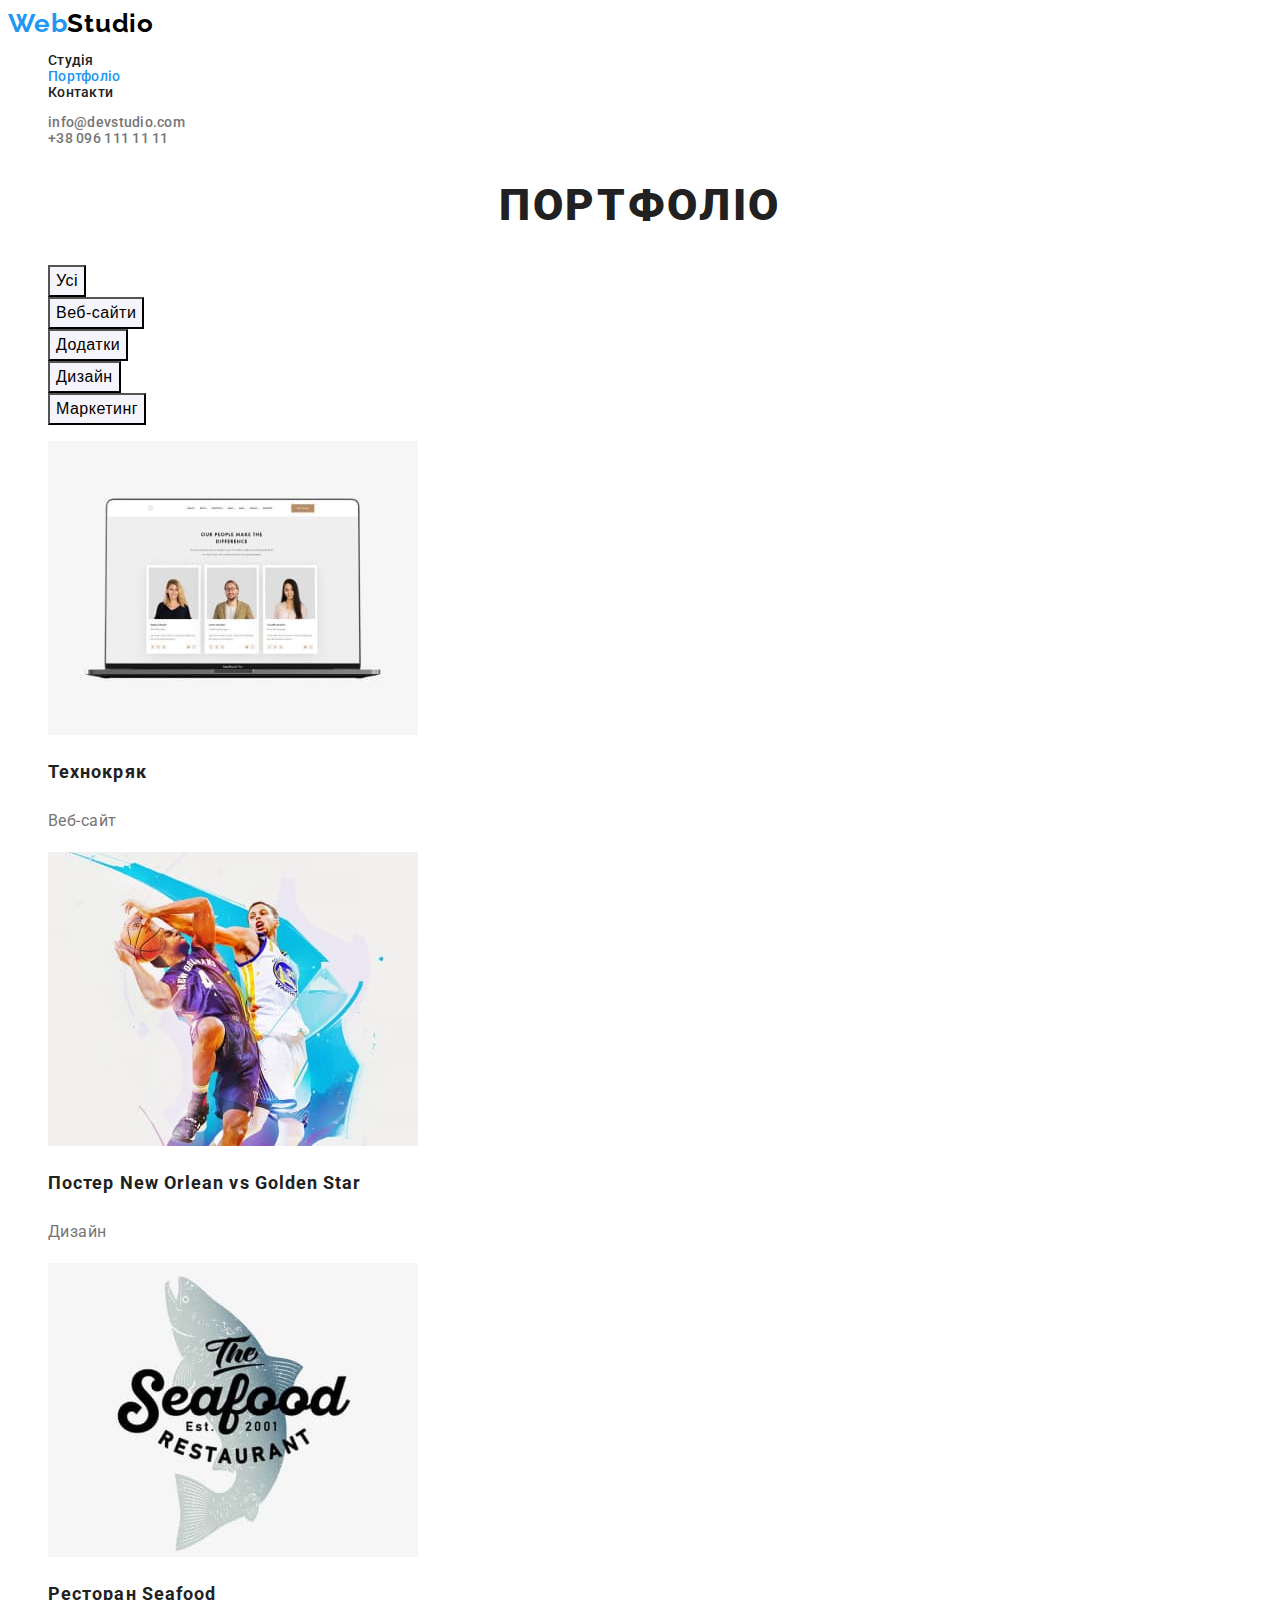
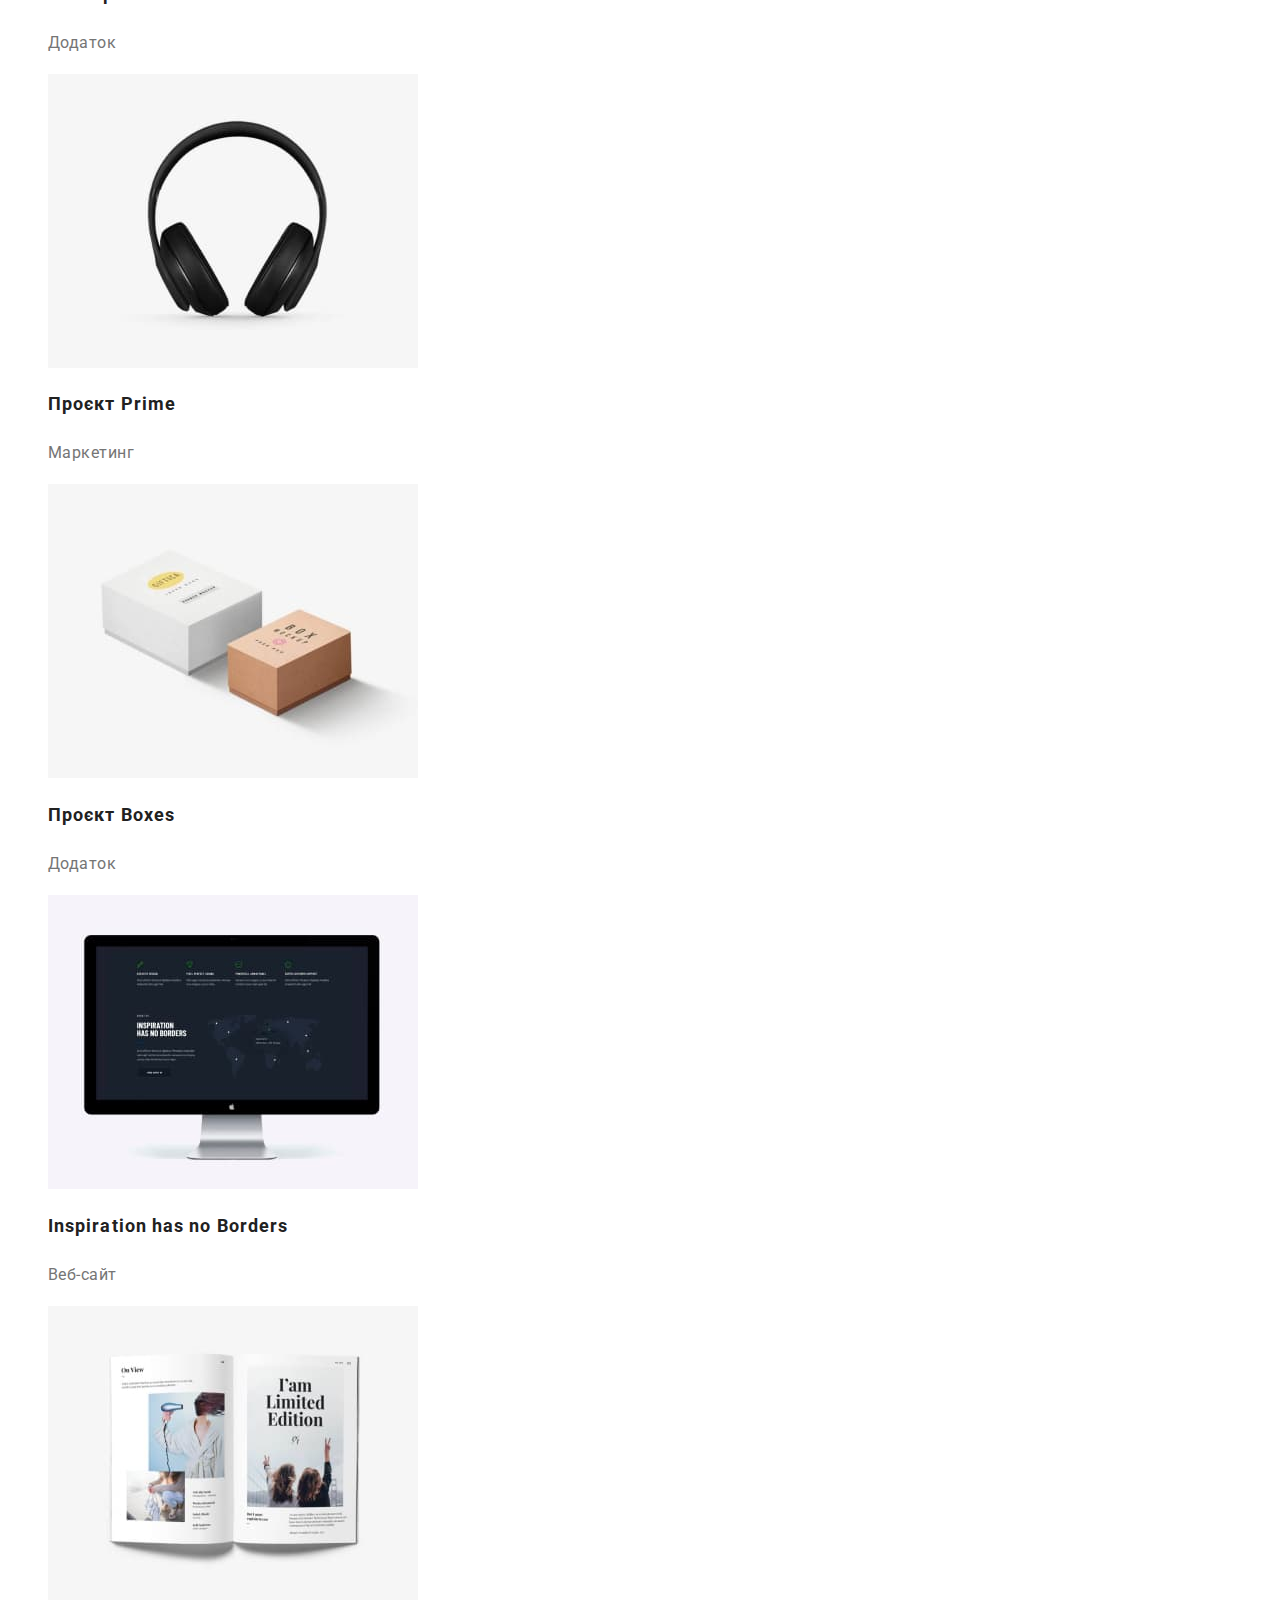
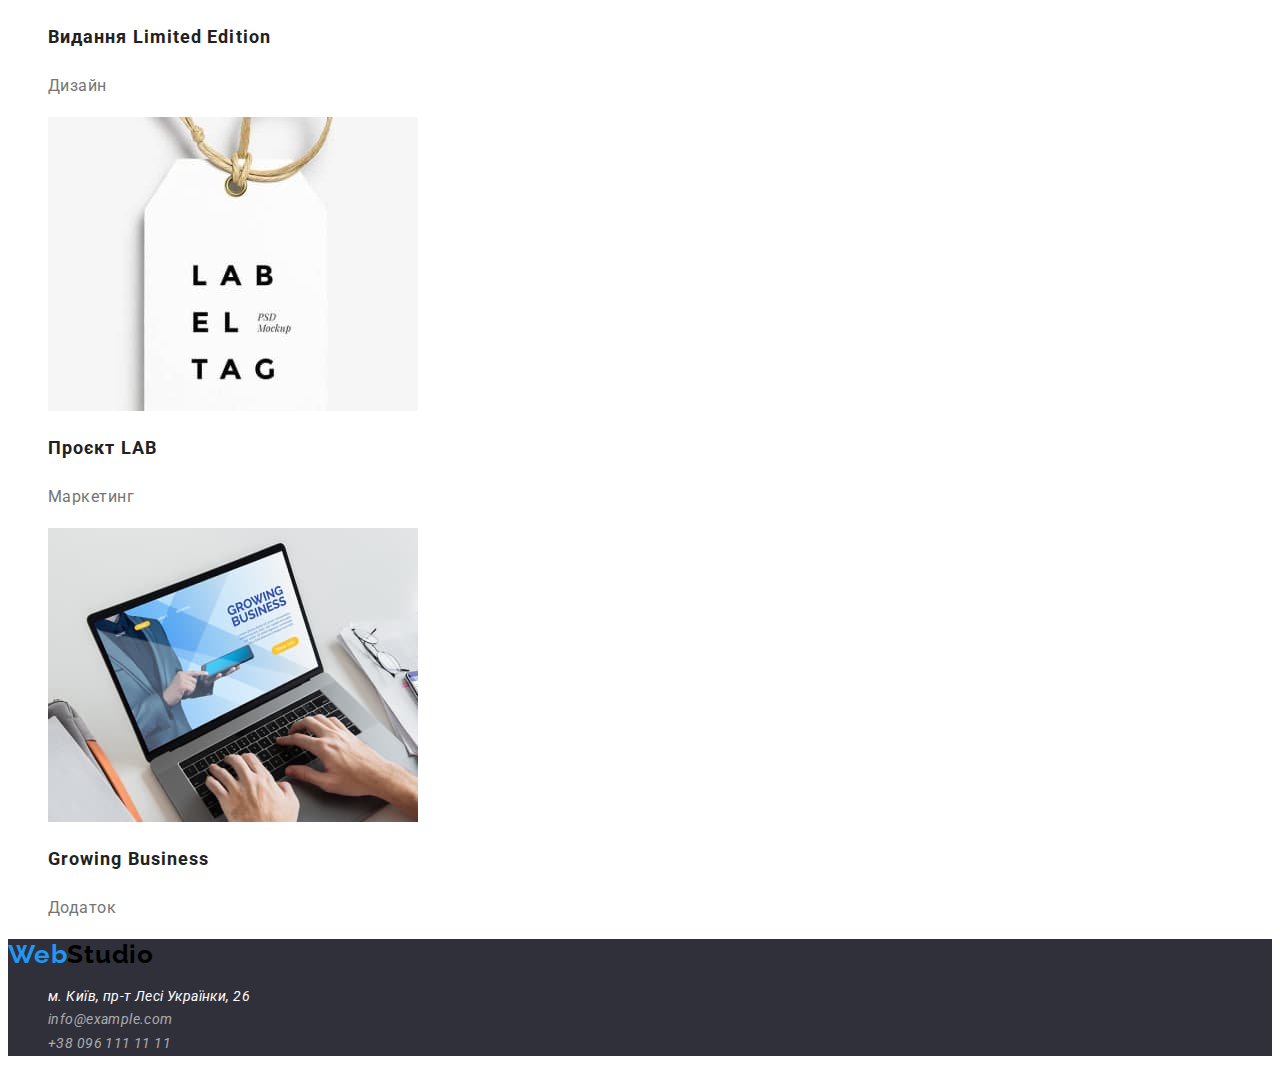
==== portfolio.html @ b2111d8b "update" ====
<!DOCTYPE html>
<html lang="en">

<head>
    <meta charset="UTF-8">
    <meta http-equiv="X-UA-Compatible" content="IE=edge">
    <meta name="viewport" content="width=device-width, initial-scale=1.0">
    <link rel="preconnect" href="https://fonts.googleapis.com">
    <link rel="preconnect" href="https://fonts.gstatic.com" crossorigin>
    <link
        href="https://fonts.googleapis.com/css2?family=Raleway:wght@700&family=Roboto:wght@400;500;700;900&display=swap"
        rel="stylesheet">
    <link rel="stylesheet" href="css/styles.css">
    <title>Document</title>
    <style>
        a {
            text-decoration: none;
        }
    </style>
</head>

<body>
    <header class="top">
        <a href="./index.html" class="logo-beginning">Web<span class="logo-continuation">Studio</span></a>

        <nav>
            <ul class="list">
                <li><a href="./index.html" class="link">Студія</a></li>
                <li><a href="./portfolio.html" class="link current">Портфоліо</a></li>
                <li><a href="" class="link">Контакти</a></li>
            </ul>
        </nav>
        <ul class="list">
            <li><a href="mailto:info@devstudio.com" class="head-email">info@devstudio.com</a></li>
            <li><a href="tel:+380961111111" class="head-phone">+38 096 111 11 11</a></li>
        </ul>
    </header>
    <main>
      <section>
        <h1 class="name-portfolio">Портфоліо</h1>
        <ul class="list">
            <li><button type="button" class="filter-button">Усі</button></li>
            <li><button type="button" class="filter-button">Веб-сайти</button></li>
            <li><button type="button" class="filter-button">Додатки</button></li>
            <li><button type="button" class="filter-button">Дизайн</button></li>
            <li><button type="button" class="filter-button">Маркетинг</button></li>
        </ul>
        <ul class="list">
            <li><a href="">
                    <img src="./images/portfolio1.jpg" alt="Site image" width="370">
                    <h2 class="project-name">Технокряк</h2>
                    <p class="project-type">Веб-сайт</p>
                </a>
            </li>
            <li><a href="">
                    <img src="./images/portfolio2.jpg" alt="Basketball game poster" width="370">
                    <h2 class="project-name">Постер New Orlean vs Golden Star</h2>
                    <p class="project-type">Дизайн</p>
                </a>
            </li>
            <li><a href="">
                    <img src="./images/portfolio3.jpg" alt="Restaurant logo" width="370">
                    <h2 class="project-name">Ресторан Seafood</h2>
                    <p class="project-type">Додаток</p>
                </a>
            </li>
            <li><a href="">
                    <img src="./images/portfolio4.jpg" alt="Image of headphones" width="370">
                    <h2 class="project-name">Проєкт Prime</h2>
                    <p class="project-type">Маркетинг</p>
                </a>
            </li>
            <li><a href="">
                    <img src="./images/portfolio5.jpg" alt="Images of boxes" width="370">
                    <h2 class="project-name">Проєкт Boxes</h2>
                    <p class="project-type">Додаток</p>
                </a>
            </li>
            <li><a href="">
                    <img src="./images/portfolio6.jpg" alt="Site image" width="370">
                    <h2 class="project-name">Inspiration has no Borders</h2>
                    <p class="project-type">Веб-сайт</p>
                </a>
            </li>
            <li><a href="">
                    <img src="./images/portfolio7.jpg" alt="Book image" width="370">
                    <h2 class="project-name">Видання Limited Edition</h2>
                    <p class="project-type">Дизайн</p>
                </a>
            </li>
            <li><a href="">
                    <img src="./images/portfolio8.jpg" alt="LAB project" width="370">
                    <h2 class="project-name">Проєкт LAB</h2>
                    <p class="project-type">Маркетинг</p>
                </a>
            </li>
            <li><a href="">
                    <img src="./images/portfolio9.jpg" alt="Image of a laptop with an app" width="370">
                    <h2 class="project-name">Growing Business</h2>
                    <p class="project-type">Додаток</p>
                </a>
            </li>
        </ul>
        </section>
    </main>
    <footer class="bottom">
        <a href="./index.html" class="logo-beginning">Web<span class="logo-continuation">Studio</span></a>
        <address>
            <ul class="list">
                <li><a href="https://www.google.com/maps/d/u/0/viewer?mid=10uSM3H-mIU3GznYo2szRIEphczw&hl=en_US&ll=50.42732700000001%2C30.538092&z=17"
                        target="_blank" rel="noopener noreferrer" class="location">м. Київ, пр-т Лесі Українки, 26</a>
                </li>
                <li><a href="mailto:info@example.com" class="foot-email">info@example.com</a></li>
                <li><a href="tel:+380961111111" class="foot-phone">+38 096 111 11 11</a></li>
            </ul>
        </address>
    </footer>
</body>

</html>
---- css/styles.css ----
:root {
    --primary-text-color: #212121;
    --title-text-color: #757575;
    --button-color: #FFFFFF;
    --accent-color: #2196F3;
    --contact-color: rgba(255, 255, 255, 0.6);
    --filter-color: #F5F4FA;
    --main-background: #2F303A;
    ;
    --hero-background: #F5F4FA;
}

body {
    font-family: "Roboto", sans-serif;
    background: #FFFFFF;
    color: var(--primary-text-color);
}

.list {
    list-style: none;
}

/* header */

.top {
    font-style: normal;
    font-weight: 500;
    font-size: 14px;
    line-height: 1.14;
    letter-spacing: 0.02em;
}

.logo-beginning {
    font-family: 'Raleway';
    font-style: normal;
    font-weight: 700;
    font-size: 26px;
    line-height: 1.19;
    letter-spacing: 0.03em;
    color: var(--accent-color);
}

.logo-continuation {
    font-family: 'Raleway';
    font-style: normal;
    font-weight: 700;
    font-size: 26px;
    line-height: 1.19;
    letter-spacing: 0.03em;
    color: #000000;
}

.link {
    color: var(--primary-text-color);
}

.top .link.current {
    color: var(--accent-color);
}

.link:hover,
.link:focus {
    color: var(--accent-color);
}

.head-email {
    color: var(--title-text-color);
}

.head-email:hover,
.head-email:focus {
    color: var(--accent-color);
}

.head-phone {
    color: var(--title-text-color);
}

.head-phone:hover,
.head-phone:focus {
    color: var(--accent-color);
}

/* main index */

.main-name {
    font-style: normal;
    font-weight: 900;
    font-size: 44px;
    line-height: 1.36;
    text-align: center;
    letter-spacing: 0.06em;
    text-transform: uppercase;
    color: var(--button-color);
}

.order-button {
    font-style: normal;
    font-weight: 700;
    font-size: 16px;
    line-height: 1.87;
    display: flex;
    align-items: center;
    text-align: center;
    letter-spacing: 0.06em;
    color: var(--button-color);
    cursor: pointer;
    background-color: var(--accent-color);
}

.order-button:hover,
.order-button:focus {
    color: var(--primary-text-color);
}

.secondary-name {
    font-style: normal;
    font-weight: 700;
    font-size: 36px;
    line-height: 1.16;
    text-align: center;
    letter-spacing: 0.03em;
}

.characteristic {
    font-style: normal;
    font-weight: 700;
    font-size: 14px;
    line-height: 1.14;
    letter-spacing: 0.03em;
    text-transform: uppercase;
}

.description {
    font-style: normal;
    font-weight: 400;
    font-size: 14px;
    line-height: 1.71;
    letter-spacing: 0.03em;
    color: var(--title-text-color);
}

.developer {
    font-style: normal;
    font-weight: 500;
    font-size: 16px;
    line-height: 1.18;
    text-align: center;
    letter-spacing: 0.03em;
}

.position {
    font-style: normal;
    font-weight: 400;
    font-size: 16px;
    line-height: 1.18;
    text-align: center;
    letter-spacing: 0.03em;
    color: var(--title-text-color);
}

/* main portfolio */

.name-portfolio {
    font-style: normal;
    font-weight: 900;
    font-size: 44px;
    line-height: 1.36;
    text-align: center;
    letter-spacing: 0.06em;
    text-transform: uppercase;
    color: var(--primary-text-color);
}

.filter-button {
    font-style: normal;
    font-weight: 500;
    font-size: 16px;
    line-height: 1.62;
    text-align: center;
    letter-spacing: 0.03em;
    cursor: pointer;
    background-color: var(--filter-color);
}

.filter-button:hover,
.filter-button:focus {
    color: var(--button-color);
    background-color: var(--accent-color);
}

.hero {
    background-color: var(--hero-background);
}

.project-name {
    font-style: normal;
    font-weight: 700;
    font-size: 18px;
    line-height: 2;
    letter-spacing: 0.06em;
    color: var(--primary-text-color);
}

.project-type {
    font-style: normal;
    font-weight: 400;
    font-size: 16px;
    line-height: 1.87;
    letter-spacing: 0.03em;
    color: var(--title-text-color);
}

/* footer */

.bottom {
    font-style: normal;
    font-weight: 400;
    font-size: 14px;
    line-height: 1.71;
    letter-spacing: 0.03em;
    background-color: var(--main-background);
}

.location {
    color: var(--button-color);
}

.location:hover,
.location:focus {
    color: var(--accent-color);
}

.foot-email {
    color: var(--contact-color);
}

.foot-email:hover,
.foot-email:focus {
    color: var(--accent-color);
}

.foot-phone {
    color: var(--contact-color);
}

.foot-phone:hover,
.foot-phone:focus {
    color: var(--accent-color);
}
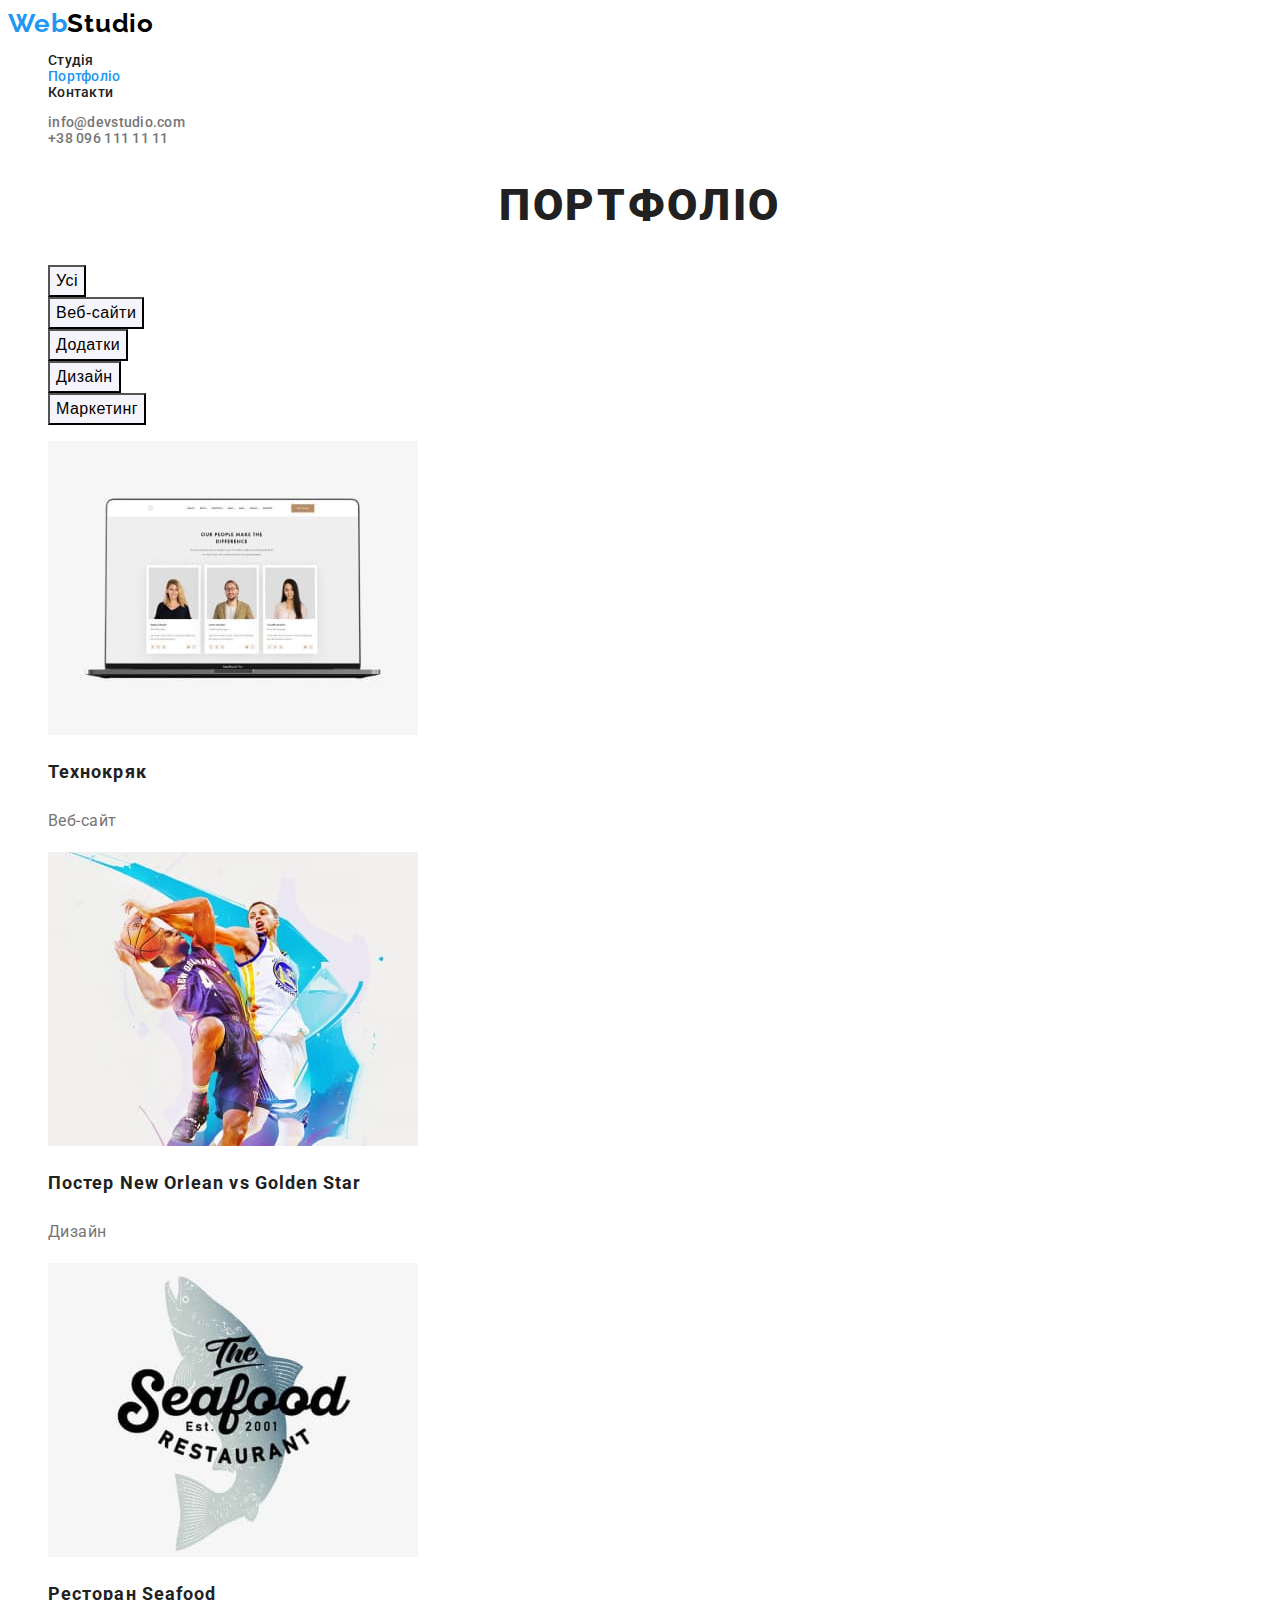
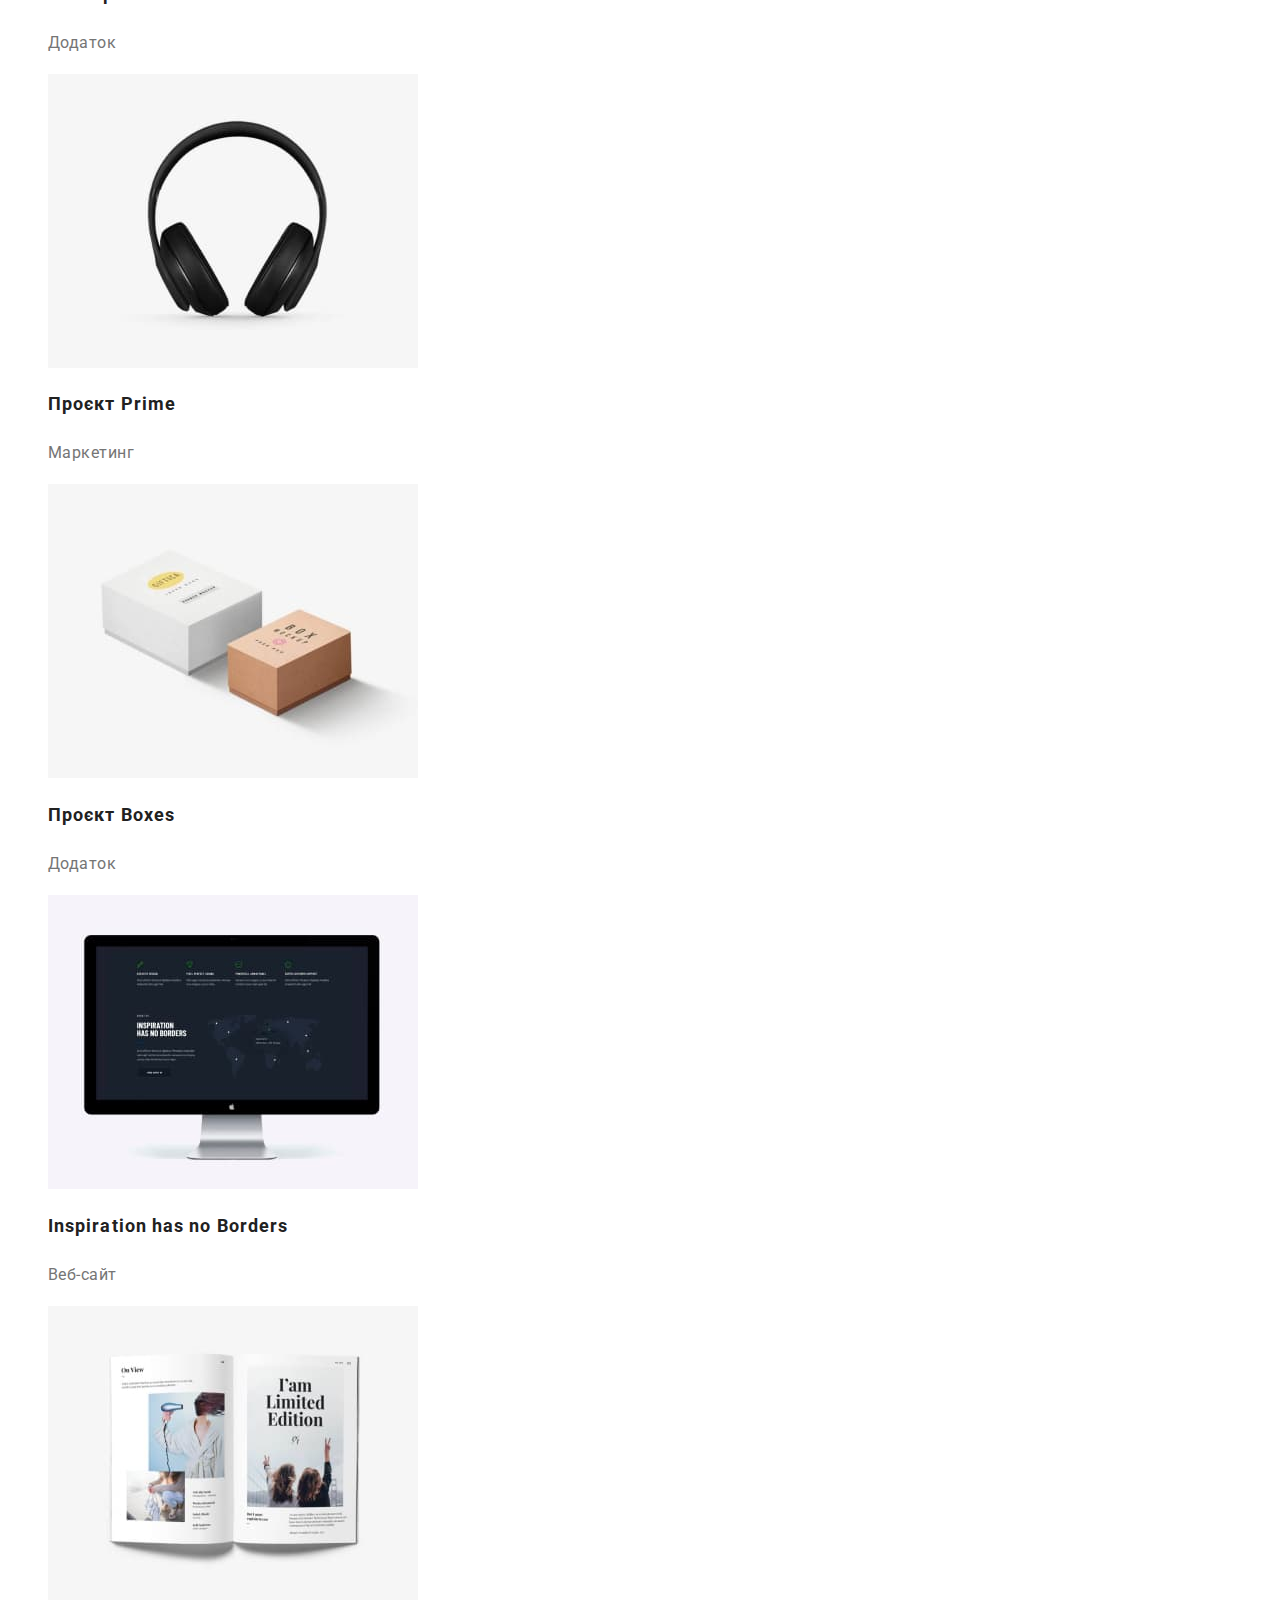
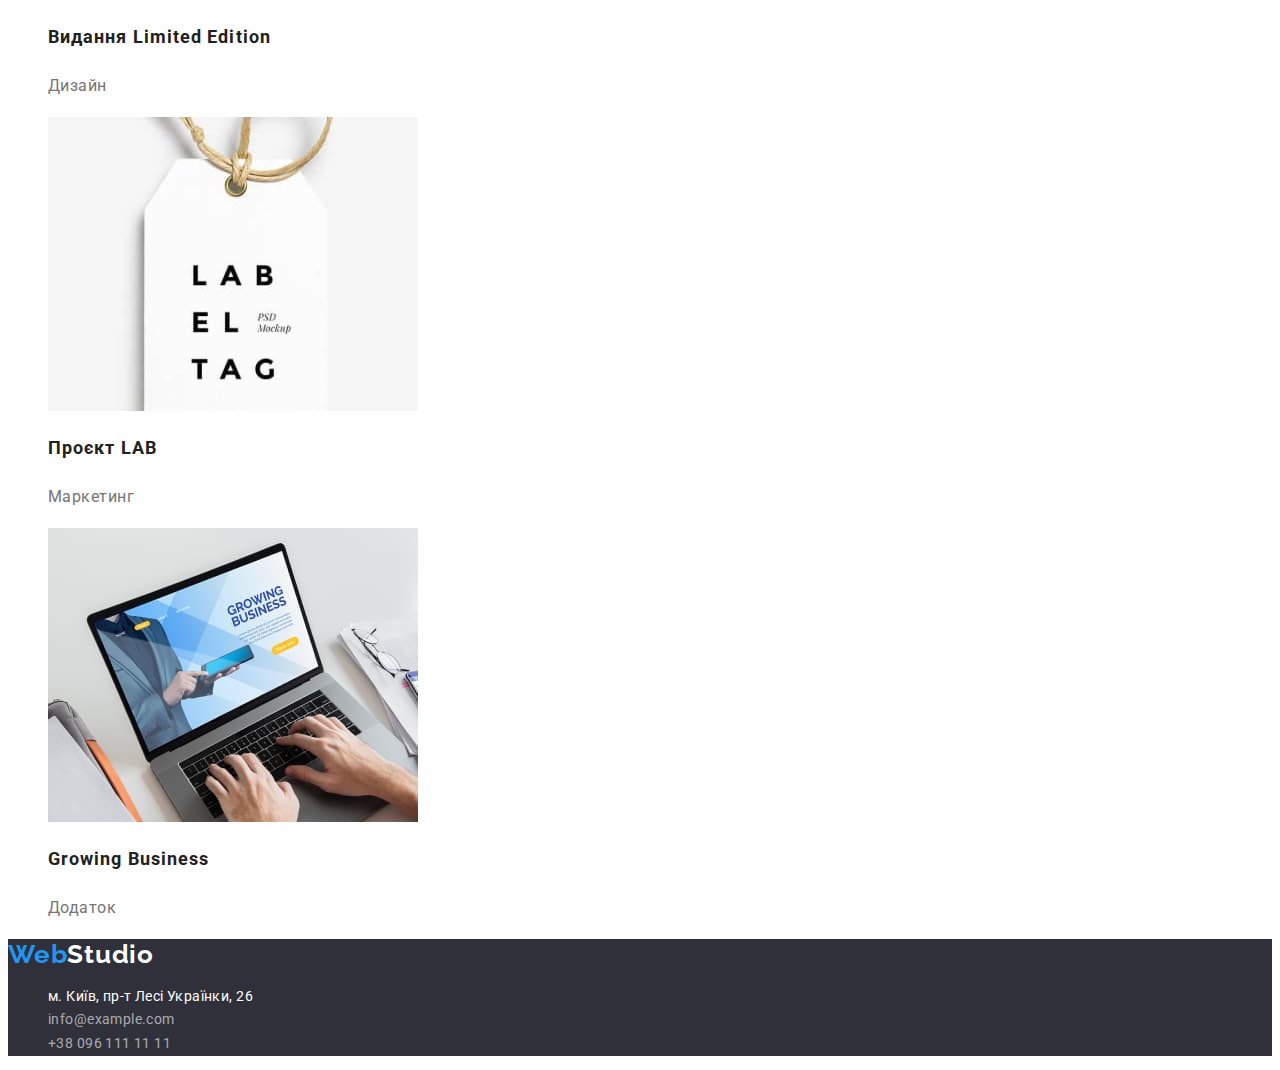
==== commit 8c935e55: "Update" ====
--- a/portfolio.html
+++ b/portfolio.html
@@ -36,76 +36,76 @@
         </ul>
     </header>
     <main>
-      <section>
-        <h1 class="name-portfolio">Портфоліо</h1>
-        <ul class="list">
-            <li><button type="button" class="filter-button">Усі</button></li>
-            <li><button type="button" class="filter-button">Веб-сайти</button></li>
-            <li><button type="button" class="filter-button">Додатки</button></li>
-            <li><button type="button" class="filter-button">Дизайн</button></li>
-            <li><button type="button" class="filter-button">Маркетинг</button></li>
-        </ul>
-        <ul class="list">
-            <li><a href="">
-                    <img src="./images/portfolio1.jpg" alt="Site image" width="370">
-                    <h2 class="project-name">Технокряк</h2>
-                    <p class="project-type">Веб-сайт</p>
-                </a>
-            </li>
-            <li><a href="">
-                    <img src="./images/portfolio2.jpg" alt="Basketball game poster" width="370">
-                    <h2 class="project-name">Постер New Orlean vs Golden Star</h2>
-                    <p class="project-type">Дизайн</p>
-                </a>
-            </li>
-            <li><a href="">
-                    <img src="./images/portfolio3.jpg" alt="Restaurant logo" width="370">
-                    <h2 class="project-name">Ресторан Seafood</h2>
-                    <p class="project-type">Додаток</p>
-                </a>
-            </li>
-            <li><a href="">
-                    <img src="./images/portfolio4.jpg" alt="Image of headphones" width="370">
-                    <h2 class="project-name">Проєкт Prime</h2>
-                    <p class="project-type">Маркетинг</p>
-                </a>
-            </li>
-            <li><a href="">
-                    <img src="./images/portfolio5.jpg" alt="Images of boxes" width="370">
-                    <h2 class="project-name">Проєкт Boxes</h2>
-                    <p class="project-type">Додаток</p>
-                </a>
-            </li>
-            <li><a href="">
-                    <img src="./images/portfolio6.jpg" alt="Site image" width="370">
-                    <h2 class="project-name">Inspiration has no Borders</h2>
-                    <p class="project-type">Веб-сайт</p>
-                </a>
-            </li>
-            <li><a href="">
-                    <img src="./images/portfolio7.jpg" alt="Book image" width="370">
-                    <h2 class="project-name">Видання Limited Edition</h2>
-                    <p class="project-type">Дизайн</p>
-                </a>
-            </li>
-            <li><a href="">
-                    <img src="./images/portfolio8.jpg" alt="LAB project" width="370">
-                    <h2 class="project-name">Проєкт LAB</h2>
-                    <p class="project-type">Маркетинг</p>
-                </a>
-            </li>
-            <li><a href="">
-                    <img src="./images/portfolio9.jpg" alt="Image of a laptop with an app" width="370">
-                    <h2 class="project-name">Growing Business</h2>
-                    <p class="project-type">Додаток</p>
-                </a>
-            </li>
-        </ul>
+        <section>
+            <h1 class="name-portfolio">Портфоліо</h1>
+            <ul class="list">
+                <li><button type="button" class="filter-button">Усі</button></li>
+                <li><button type="button" class="filter-button">Веб-сайти</button></li>
+                <li><button type="button" class="filter-button">Додатки</button></li>
+                <li><button type="button" class="filter-button">Дизайн</button></li>
+                <li><button type="button" class="filter-button">Маркетинг</button></li>
+            </ul>
+            <ul class="list">
+                <li><a href="">
+                        <img src="./images/portfolio1.jpg" alt="Site image" width="370">
+                        <h2 class="project-name">Технокряк</h2>
+                        <p class="project-type">Веб-сайт</p>
+                    </a>
+                </li>
+                <li><a href="">
+                        <img src="./images/portfolio2.jpg" alt="Basketball game poster" width="370">
+                        <h2 class="project-name">Постер New Orlean vs Golden Star</h2>
+                        <p class="project-type">Дизайн</p>
+                    </a>
+                </li>
+                <li><a href="">
+                        <img src="./images/portfolio3.jpg" alt="Restaurant logo" width="370">
+                        <h2 class="project-name">Ресторан Seafood</h2>
+                        <p class="project-type">Додаток</p>
+                    </a>
+                </li>
+                <li><a href="">
+                        <img src="./images/portfolio4.jpg" alt="Image of headphones" width="370">
+                        <h2 class="project-name">Проєкт Prime</h2>
+                        <p class="project-type">Маркетинг</p>
+                    </a>
+                </li>
+                <li><a href="">
+                        <img src="./images/portfolio5.jpg" alt="Images of boxes" width="370">
+                        <h2 class="project-name">Проєкт Boxes</h2>
+                        <p class="project-type">Додаток</p>
+                    </a>
+                </li>
+                <li><a href="">
+                        <img src="./images/portfolio6.jpg" alt="Site image" width="370">
+                        <h2 class="project-name">Inspiration has no Borders</h2>
+                        <p class="project-type">Веб-сайт</p>
+                    </a>
+                </li>
+                <li><a href="">
+                        <img src="./images/portfolio7.jpg" alt="Book image" width="370">
+                        <h2 class="project-name">Видання Limited Edition</h2>
+                        <p class="project-type">Дизайн</p>
+                    </a>
+                </li>
+                <li><a href="">
+                        <img src="./images/portfolio8.jpg" alt="LAB project" width="370">
+                        <h2 class="project-name">Проєкт LAB</h2>
+                        <p class="project-type">Маркетинг</p>
+                    </a>
+                </li>
+                <li><a href="">
+                        <img src="./images/portfolio9.jpg" alt="Image of a laptop with an app" width="370">
+                        <h2 class="project-name">Growing Business</h2>
+                        <p class="project-type">Додаток</p>
+                    </a>
+                </li>
+            </ul>
         </section>
     </main>
     <footer class="bottom">
-        <a href="./index.html" class="logo-beginning">Web<span class="logo-continuation">Studio</span></a>
-        <address>
+        <a href="./index.html" class="logo-beginning">Web<span class="logo-continuation logo-foot">Studio</span></a>
+        <address class="footer-contacts">
             <ul class="list">
                 <li><a href="https://www.google.com/maps/d/u/0/viewer?mid=10uSM3H-mIU3GznYo2szRIEphczw&hl=en_US&ll=50.42732700000001%2C30.538092&z=17"
                         target="_blank" rel="noopener noreferrer" class="location">м. Київ, пр-т Лесі Українки, 26</a>
--- a/css/styles.css
+++ b/css/styles.css
@@ -6,7 +6,6 @@
     --contact-color: rgba(255, 255, 255, 0.6);
     --filter-color: #F5F4FA;
     --main-background: #2F303A;
-    ;
     --hero-background: #F5F4FA;
 }
 
@@ -23,7 +22,6 @@
 /* header */
 
 .top {
-    font-style: normal;
     font-weight: 500;
     font-size: 14px;
     line-height: 1.14;
@@ -32,7 +30,6 @@
 
 .logo-beginning {
     font-family: 'Raleway';
-    font-style: normal;
     font-weight: 700;
     font-size: 26px;
     line-height: 1.19;
@@ -42,7 +39,6 @@
 
 .logo-continuation {
     font-family: 'Raleway';
-    font-style: normal;
     font-weight: 700;
     font-size: 26px;
     line-height: 1.19;
@@ -82,9 +78,11 @@
 }
 
 /* main index */
+.cap {
+    background-color: var(--main-background);
+}
 
 .main-name {
-    font-style: normal;
     font-weight: 900;
     font-size: 44px;
     line-height: 1.36;
@@ -95,7 +93,6 @@
 }
 
 .order-button {
-    font-style: normal;
     font-weight: 700;
     font-size: 16px;
     line-height: 1.87;
@@ -114,7 +111,6 @@
 }
 
 .secondary-name {
-    font-style: normal;
     font-weight: 700;
     font-size: 36px;
     line-height: 1.16;
@@ -123,7 +119,6 @@
 }
 
 .characteristic {
-    font-style: normal;
     font-weight: 700;
     font-size: 14px;
     line-height: 1.14;
@@ -132,8 +127,6 @@
 }
 
 .description {
-    font-style: normal;
-    font-weight: 400;
     font-size: 14px;
     line-height: 1.71;
     letter-spacing: 0.03em;
@@ -141,7 +134,6 @@
 }
 
 .developer {
-    font-style: normal;
     font-weight: 500;
     font-size: 16px;
     line-height: 1.18;
@@ -150,8 +142,6 @@
 }
 
 .position {
-    font-style: normal;
-    font-weight: 400;
     font-size: 16px;
     line-height: 1.18;
     text-align: center;
@@ -162,7 +152,6 @@
 /* main portfolio */
 
 .name-portfolio {
-    font-style: normal;
     font-weight: 900;
     font-size: 44px;
     line-height: 1.36;
@@ -173,7 +162,6 @@
 }
 
 .filter-button {
-    font-style: normal;
     font-weight: 500;
     font-size: 16px;
     line-height: 1.62;
@@ -194,7 +182,6 @@
 }
 
 .project-name {
-    font-style: normal;
     font-weight: 700;
     font-size: 18px;
     line-height: 2;
@@ -203,23 +190,27 @@
 }
 
 .project-type {
+    font-size: 16px;
+    line-height: 1.87;
+    letter-spacing: 0.03em;
+    color: var(--title-text-color);
+}
+
+/* footer */
+
+.bottom {
+    font-size: 14px;
+    line-height: 1.71;
+    letter-spacing: 0.03em;
+    background-color: var(--main-background);
+}
+
+.logo-foot {
+    color: var(--button-color);
+}
+
+.footer-contacts {
     font-style: normal;
-    font-weight: 400;
-    font-size: 16px;
-    line-height: 1.87;
-    letter-spacing: 0.03em;
-    color: var(--title-text-color);
-}
-
-/* footer */
-
-.bottom {
-    font-style: normal;
-    font-weight: 400;
-    font-size: 14px;
-    line-height: 1.71;
-    letter-spacing: 0.03em;
-    background-color: var(--main-background);
 }
 
 .location {
